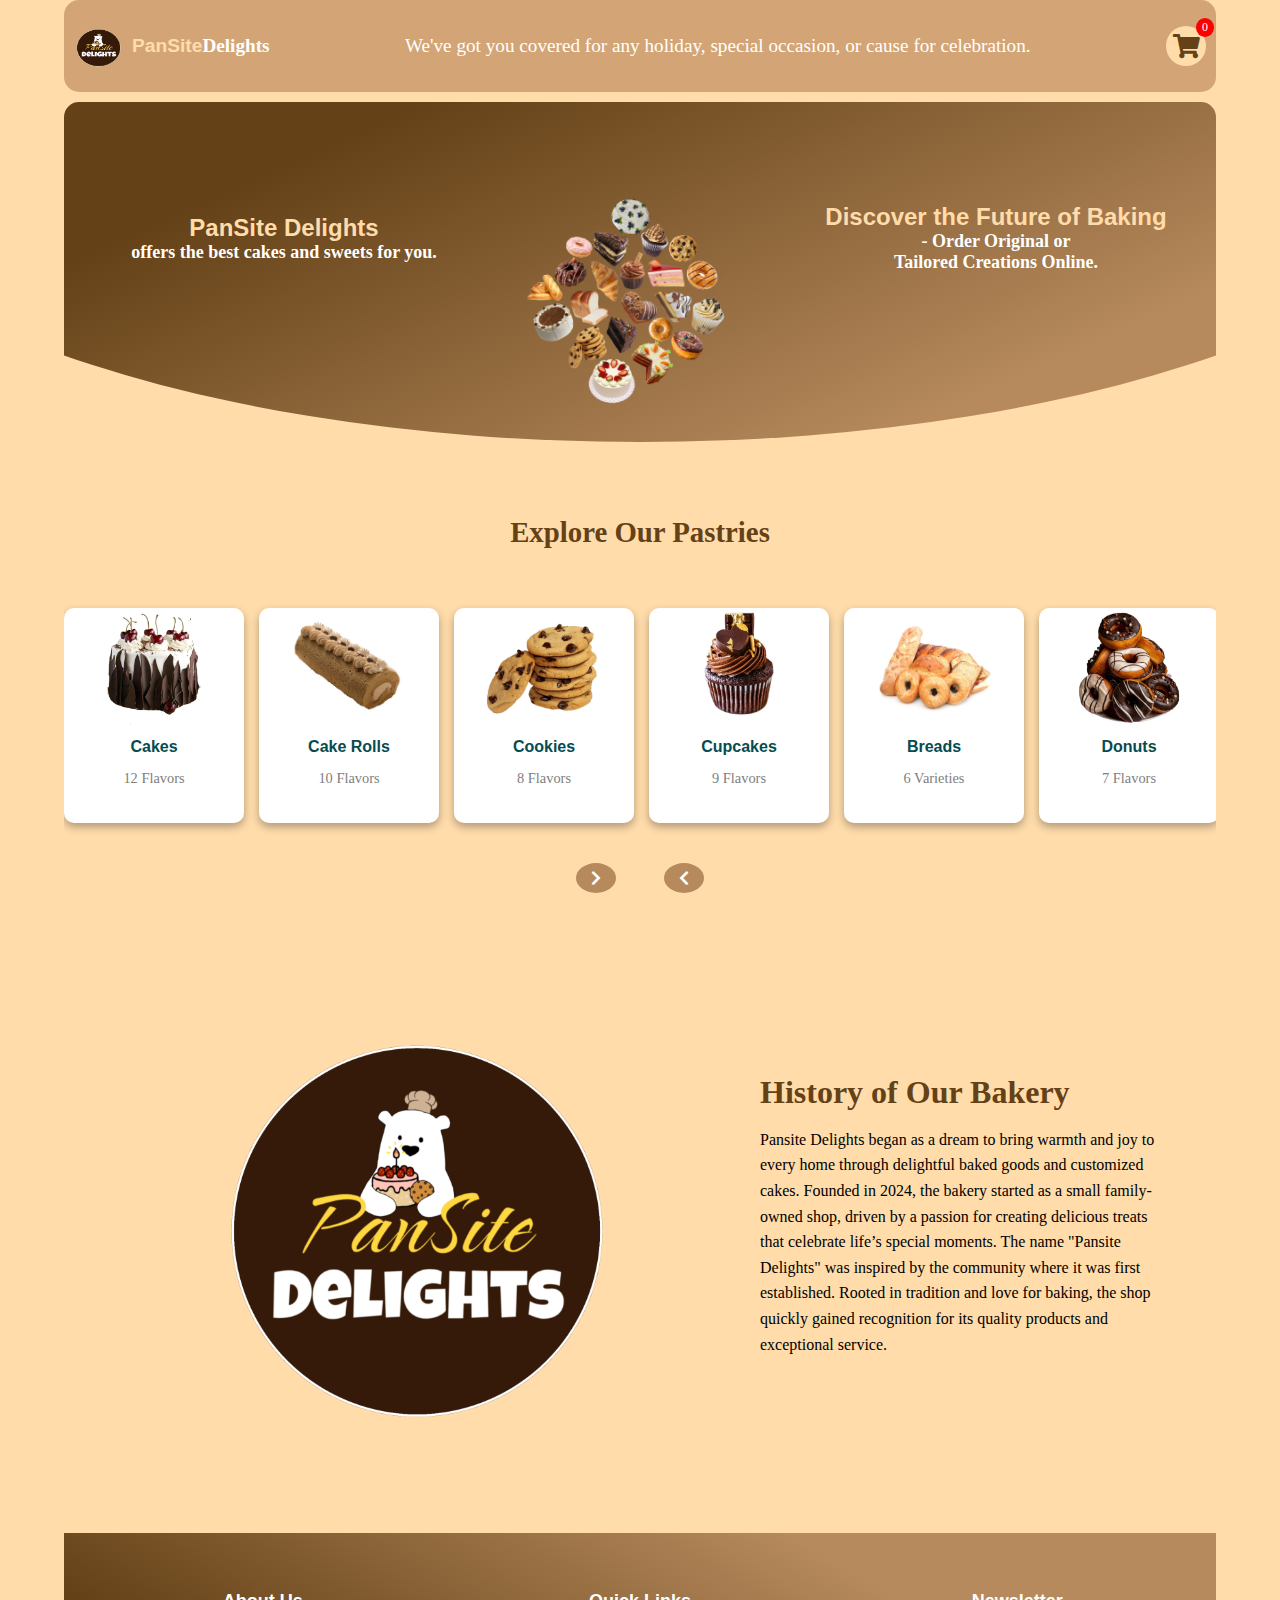
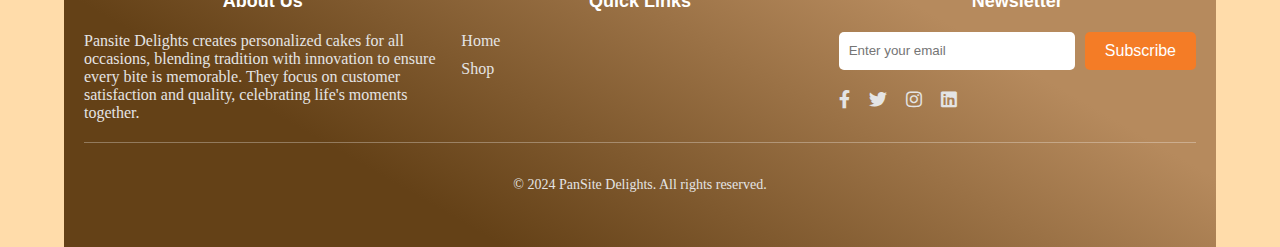
==== index.html @ 545619a3 "first commit" ====
<!DOCTYPE html>
<html lang="en">
  <head>
    <meta charset="UTF-8">
    <meta name="viewport" content="width=device-width, initial-scale=1.0">
    <title>PanSite Delights</title>
    <link rel="stylesheet" href="style.css">
    <link href="https://cdnjs.cloudflare.com/ajax/libs/font-awesome/5.15.4/css/all.min.css" rel="stylesheet">

  </head>
  <body>
    
    <div class="container">
      <header class="navbar" id="navbar">
        <div class="nav-left">
          <div class="logo">
            <img src="./img/logo.png" alt="Logo Image" class="logo-image" />
           
            <span class="name-text">PanSite</span>Delights</span></span>
          </div>
        </div>

        <div class="offer">
          <span class="offer-text">We've got you covered for any holiday, special occasion, or cause for celebration.</span>
        </div>

 <!-- Shopping Cart Section -->
<div class="cart">
  <div class="cart-icon" onclick="toggleCart()">
    <i class="fas fa-shopping-cart"></i>
    <span id="cart-count">0</span>
  </div>
</div>

<!-- Cart Modal Popup -->
<div id="cart-modal" class="cart-modal">
  <div class="cart-content">
    <h3>Shopping Cart</h3>
    <div id="cart-items"></div>
    <p id="cart-total">Total: P00.00</p>
    <button onclick="checkout()" >Proceed to Checkout</button>
    <button onclick="toggleCart()" >Close</button>
  </div>
</div>


<!-- Buyer Information Modal -->
<div id="buyer-info-modal" class="modal" >
  <div class="modal-content">
    <h3>Buyer Information</h3>
    <form id="buyer-info-form">
      <label for="buyer-name">Name:</label>
      <input type="text" id="buyer-name" placeholder="Enter your name" required />
      <label for="pickup-datetime">Pick-up Date and Time:</label>
      <input type="datetime-local" id="pickup-datetime" required />
      <div>
        <button type="button" onclick="backToCart()" >Back</button>
        <button type="submit" >Submit</button>
      </div>
    </form>
  </div>
</div>


<!-- Bill Display Section -->
<div id="bill-container" class="modal" >
  <div class="modal-content">
    <h3>Bill Summary</h3>
    <p id="bill-name"></p>
    <p id="bill-datetime"></p>
    <p id="bill-total"></p>
    <button onclick="closeBill()" >Close</button>
  </div>
</div>

      </header>
      <main class="content">
        <section>
          <!-- Content goes here -->
          <div class="header_heading">
            <h1><span class="color-text">PanSite Delights </span> offers the best cakes and sweets for you.</h1>

          </div>

          <div class="header_img">
            <img src="./img/Header_Image.png" alt="header-image">
          </div>

          <div class="header_heading">
            
            <h1><span class="color-text">Discover the Future of Baking </span> - Order Original or<span>Tailored Creations Online.</span> </h1>
          </div>
        </section>

        <div class="shop-by-category">
          <h2>Explore Our Pastries</h2>
        </div>

        <div class="category-slider">
          <button class="arrow left-arrow"><i
              class="fas fa-chevron-left"></i></button>
          <div class="slider-wrapper">
            <div class="slider">
              <!-- Category Cards -->
              <div class="category-card" data-section="cakes-section">
                <div class="category_image">
                  <img src="./img/cakewall.jpg" alt="Cakes">
                </div>
                <h3>Cakes</h3>
                <p>12 Flavors</p>
              </div>
              <div class="category-card" data-section="cake rolls-section">
                <div class="category_image">
                  <img src="./img/roll wall.jpg" alt="Cake Rolls">
                </div>
                <h3>Cake Rolls</h3>
                <p>10 Flavors</p>
              </div>
              <div class="category-card" data-section="cookies-section">
                <div class="category_image">
                  <img src="./img/cookiewall.jpg" alt="Cookies">
                </div>
                <h3>Cookies</h3>
                <p>8 Flavors</p>
              </div>
              <div class="category-card" data-section="cupcakes-section">
                <div class="category_image">
                  <img src="./img/cupcake wall.jpg" alt="Cupcakes">
                </div>
                <h3>Cupcakes</h3>
                <p>9 Flavors</p>
              </div>
              <div class="category-card" data-section="breads-section">
                <div class="category_image">
                  <img src="./img/breadwall.png" alt="Breads">
                </div>
                <h3>Breads</h3>
                <p>6 Varieties</p>
              </div>
              <div class="category-card" data-section="donuts-section">
                <div class="category_image">
                  <img src="./img/donutwall.jpg" alt="Donuts">
                </div>
                <h3>Donuts</h3>
                <p>7 Flavors</p>
              </div>
              <div class="category-card" data-section="Toppings and Sizes for Cake-section">
                <div class="category_image">
                  <img src="./img/toppingswall.jpg" alt="Toppings and Sizes for Cake">
                </div>
                <h3>Toppings & Sizes for Cake</h3>
                <p>5 Varieties & 3 Sizes</p>
              </div>
              <div class="category-card" data-section="Toppers for Cake-section">
                <div class="category_image">
                  <img src="./img/topperswall.jpg" alt="Toppers for Cake">
                </div>
                <h3>Toppers for Cake</h3>
                <p>8 Items</p>
              </div>
              <div class="category-card" data-section="Candle Numbers for Cake-section">
                <div class="category_image">
                  <img src="./img/Numbertopper.jpg" alt="Candle Number for Cake">
                </div>
                <h3>Candle Number for Cake</h3>
                <p>10 Numbers</p>
              </div>
            </div>
          </div>
          <button class="arrow right-arrow"><i
              class="fas fa-chevron-right"></i></button>
        </div>

  <!-- Product Sections for Each Category (hidden by default) -->
  <div id="cakes-section" class="product-section hidden">
    <h2>Cakes</h2>
    <div class="products-grid">
      <div class="product-card">
        <div class="product_image">
          <img src="./img/chocolate.jpg" alt="Chocolate Cake">
        </div>
        <h4>Chocolate Cake</h4>
        <p>₱550.50</p>
        <button class="add-to-cart-button" data-name="Chocolate Cake"
          data-price="550.50">
          Add to Cart</button>
      </div>

      <div class="product-card">
        <div class="product_image">
          <img src="./img/strawberry.jpg" alt="Strawberry Cake">
        </div>
        <h4>Strawberry Cake</h4>
        <p>₱699.80</p>
        <button class="add-to-cart-button" data-name="Strawberry Cake"
          data-price="699.80"> Add to Cart</button>
      </div>

      <div class="product-card">
        <div class="product_image">
          <img src="./img/vanilla.jpg" alt="Vanilla Cake">
        </div>
        <h4>Vanilla Cake</h4>
        <p>₱550.40</p>
        <button class="add-to-cart-button" data-name="Vanilla Cake"
          data-price="550.40"> Add to Cart</button>
      </div>

      <div class="product-card">
        <div class="product_image">
          <img src="./img/mocha.jpg" alt>
        </div>
        <h4>Mocha Cake</h4>
        <p>₱560.80</p>
        <button class="add-to-cart-button" data-name="Mocha Cake"
          data-price="560.80"> Add to Cart</button>
      </div>

      <div class="product-card">
        <div class="product_image">
          <img src="./img/redvelvet.jpg" alt>
        </div>
        <h4>Red Velvet</h4>
        <p>₱520.40</p>
        <button class="add-to-cart-button" data-name="Red Velvet"
          data-price="520.40"> Add to Cart</button>
      </div>

      <div class="product-card">
        <div class="product_image">
          <img src="./img/carrot.jpg" alt>
        </div>
        <h4>Carrot Cake</h4>
        <p>₱500.20</p>
        <button class="add-to-cart-button" data-name="Carrot Cake"
          data-price="500.20"> Add to Cart</button>
      </div>

      <div class="product-card">
        <div class="product_image">
          <img src="./img/ube.jpg" alt>
        </div>
        <h4>Ube Flavor</h4>
        <p>₱560.40</p>
        <button class="add-to-cart-button" data-name="Ube Flavor"
          data-price="560.40">Add to Cart</button>
      </div>

      <div class="product-card">
        <div class="product_image">
          <img src="./img/blueberry.jpg" alt>
        </div>
        <h4>Blueberry Cake</h4>
        <p>₱700.00</p>
        <button class="add-to-cart-button" data-name="Blueberry Cake"
          data-price="700.00"> Add to Cart</button>
      </div>

      <div class="product-card">
        <div class="product_image">
          <img src="./img/blackforest.jpg" alt>
        </div>
        <h4>Black Forest Cake</h4>
        <p>₱710.80</p>
        <button class="add-to-cart-button" data-name="Black Forest Cake"
          data-price="710.80"> Add to Cart</button>
      </div>

      <div class="product-card">
        <div class="product_image">
          <img src="./img/cookiesandcream.JPG" alt>
        </div>
        <h4>Cookies & Cream Cake</h4>
        <p>₱590.30</p>
        <button class="add-to-cart-button" data-name="Cookies & Cream Cake"
          data-price="590.30">Add to Cart</button>
      </div>

      <div class="product-card">
        <div class="product_image">
          <img src="./img/mangograham.jpg" alt>
        </div>
        <h4>Mango Graham Cake</h4>
        <p>₱700.00</p>
        <button class="add-to-cart-button" data-name="Mango Graham Cake"
          data-price="700.00">Add to Cart</button>
      </div>

      <div class="product-card">
        <div class="product_image">
          <img src="./img/coffeecake.jpg" alt>
        </div>
        <h4>Coffee Cake</h4>
        <p>₱560.80</p>
        <button class="add-to-cart-button" data-name="Coffee Cake"
          data-price="560.80"> Add to Cart</button>
      </div>
    </div>
  </div>

  <div id="cake rolls-section" class="product-section hidden">
    <h2>Cake Rolls</h2>
    <div class="products-grid">
      <div class="product-card">
        <div class="product_image"><img src="./img/chocolater.jpg"
            alt="Chocolate Rolls"></div>
        <h4>Chocolate Rolls</h4>
        <p>₱220.50</p>
        <button class="add-to-cart-button" data-name="Chocolate Rolls"
          data-price="220.50"> Add to Cart</button>
      </div>

      <div class="product-card">
        <div class="product_image"><img src="./img/vanillar.jpg"
            alt="Vanilla Rolls"></div>
        <h4>Vanilla Rolls</h4>
        <p>₱270.40</p>
        <button class="add-to-cart-button" data-name="Vanilla Rolls"
          data-price="270.40"> Add to Cart</button>

      </div>

      <div class="product-card">
        <div class="product_image"><img src="./img/mochar.png"
            alt="Mocha Rolls"></div>
        <h4>Mocha Rolls</h4>
        <p>₱330.50</p>
        <button class="add-to-cart-button" data-name="Mocha Rolls"
          data-price="330.50"> Add to Cart</button>

      </div>

      <div class="product-card">
        <div class="product_image"><img src="./img/redvelvetr.jpg"
            alt="Red Velvet Rolls"></div>
        <h4>Red Velvet Rolls</h4>
        <p>₱290.88</p>
        <button class="add-to-cart-button" data-name="Red Velvet Rolls"
          data-price="290.88"> Add to Cart</button>

      </div>

      <div class="product-card">
        <div class="product_image">
          <img src="./img/carrotr.jpg" alt="Carrot Rolls">
        </div>
        <h4>Carrot Rolls</h4>
        <p>₱340.10</p><button class="add-to-cart-button"
          data-name="Carrot Rolls" data-price="340.50"> Add to Cart</button>
      </div>

      <div class="product-card">
        <div class="product_image"><img src="./img/uber.jpg"
            alt="Ube Rolls"></div>
        <h4>Ube Rolls</h4>
        <p>₱350.30</p><button class="add-to-cart-button" data-name="Ube Rolls"
          data-price="350.30"> Add to Cart</button>
      </div>

      <div class="product-card">
        <div class="product_image">
          <img src="./img/blueberryr.jpg" alt="Blueberry Rolls">
        </div>
        <h4>Blueberry Rolls</h4>
        <p>₱360.40</p><button class="add-to-cart-button"
          data-name="Blueberry Rolls" data-price="360.40"> Add to Cart</button>
      </div>

      <div class="product-card">
        <div class="product_image"><img src="./img/blackforestr.jpg"
            alt="Black Forest Rolls"></div>
        <h4>Black Forest Rolls</h4>
        <p>₱350.40</p><button class="add-to-cart-button" data-name="Black Forest Rolls"
          data-price="350.40"> Add to Cart</button>
      </div>

      <div class="product-card">
        <div class="product_image"><img src="./img/mangor.jpg"
            alt="Mango Graham Rolls"></div>
        <h4>Mango Graham Rolls</h4>
        <p>₱340.45</p><button class="add-to-cart-button" data-name="Mango Graham Rolls"
          data-price="340.45"> Add to
          Cart</button>
      </div>

      <div class="product-card">
        <div class="product_image"><img
            src="./img/coffeer.jpg" alt="Coffee Rolls"></div>
        <h4>Coffee Rolls</h4>
        <p>₱330.45</p><button class="add-to-cart-button" data-name="Coffee Rolls" data-price="330.45">Add to Cart</button>
      </div>
    </div>
  </div>

  <div id="cookies-section" class="product-section hidden">
    <h2>Cookies</h2>
    <div class="products-grid">

      <div class="product-card">
        <div class="product_image">
          <img src="./img/chocolatechunks.jpg" alt="Chocolate Chunk Cookie">
        </div>
        <h4>Chocolate Chunk Cookie</h4>
        <p>₱55.45</p><button class="add-to-cart-button" data-name="Chocolate Chunk Cookie"
          data-price="55.45"> Add to Cart</button>
      </div>

      <div class="product-card">
        <div class="product_image">
          <img src="./img/rockyroadcookie.png" alt="Rocky Road Cookie">
        </div>
        <h4>Rocky Road Cookie</h4>
        <p>₱60.08</p><button class="add-to-cart-button" data-name="Rocky Road Cookie"
          data-price="60.08"> Add to
          Cart</button>
      </div>

      <div class="product-card">
        <div class="product_image">
          <img src="./img/triplecookie.png" alt="Triple Chocolate Cookie">
        </div>
        <h4>Triple Chocolate Cookie</h4>
        <p>₱63.45</p><button class="add-to-cart-button" data-name="Triple Chocolate Cookie"
          data-price="63.45">Add to
          Cart</button>
      </div>

      <div class="product-card">
        <div class="product_image">
          <img src="./img/oatcookie.png" alt="Oatmeal Raisin Cookie">
        </div>
        <h4>Oatmeal Raisin Cookie</h4>
        <p>₱60.45</p><button class="add-to-cart-button" data-name="Oatmeal Raisin Cookie"
          data-price="60.45">Add to
          Cart</button>
      </div>

      <div class="product-card">
        <div class="product_image">
          <img src="./img/lotuscookie.jpg" alt="Lotus Biscoff Cookie">
        </div>
        <h4>Lotus Biscoff Cookie</h4>
        <p>₱65.45</p><button class="add-to-cart-button" data-name="Lotus Biscoff Cookie"
          data-price="65.45"> Add to
          Cart</button>
      </div>

      <div class="product-card">
        <div class="product_image">
          <img src="./img/peanutcookie.jpg" alt="Peanut Butter Cookie">
        </div>
        <h4>Peanut Butter Cookie</h4>
        <p>₱65.75</p><button class="add-to-cart-button" data-name="Peanut Butter Cookie"
          data-price="65.75">Add to
          Cart</button>
      </div>

      <div class="product-card">
        <div class="product_image">
          <img src="./img/smorescookies.jpg" alt="Smores Cookie">
        </div>
        <h4>Smores Cookie</h4>
        <p>₱70.45</p><button class="add-to-cart-button" data-name="Smores Cookie"
          data-price="70.45"> Add to
          Cart</button>
      </div>

      <div class="product-card">
        <div class="product_image">
          <img src="./img/chocomint.jpg" alt="Chocolate Mint Cookie">
        </div>
        <h4>Chocolate Mint Cookie</h4>
        <p>₱60.45</p><button class="add-to-cart-button" data-name="Chocolate Mint Cookie"
          data-price="60.45"> Add to
          Cart</button>
      </div>
      <!-- More products... -->
    </div>
  </div>

  <div id="cupcakes-section" class="product-section hidden">
    <h2>Cupcakes</h2>

    <div class="products-grid">
      <div class="product-card">
        <div class="product_image">
          <img src="./img/carrotc.png" alt="Carrot Cupcake">
        </div>
        <h4>Carrot Cupcake</h4>
        <p>₱25.90</p>
        <button class="add-to-cart-button" data-name="Carrot Cupcake"
          data-price="25.90">Add to Cart</button>
      </div>

      <div class="product-card">
        <div class="product_image">
          <img src="./img/redvelvetc.jpg" alt="Red Velvet Cupcake">
        </div>
        <h4>Red Velvet Cupcake</h4>
        <p>₱27.80</p>
        <button class="add-to-cart-button" data-name="Red Velvet Cupcake"
          data-price="27.80">Add to Cart</button>
      </div>

      <div class="product-card">
        <div class="product_image">
          <img src="./img/vanillac.jpg" alt="Vanilla Cupcake">
        </div>
        <h4>Vanilla Cupcake</h4>
        <p>₱25.40</p>
        <button class="add-to-cart-button" data-name="Vanilla Cupcake"
          data-price="25.40"> Add to
          Cart</button>
      </div>

      <div class="product-card">
        <div class="product_image">
          <img src="./img/chocolatec.jpg" alt>
        </div>
        <h4>Chocolate Cupcake</h4>
        <p>₱25.80</p>
        <button class="add-to-cart-button" data-name="Chocolate Cupcake"
          data-price="25.80"> Add to Cart</button>
      </div>

      <div class="product-card">
        <div class="product_image">
          <img src="./img/smoresc.jpg" alt="Smores Cupcake">
        </div>
        <h4>Smores Cupcake</h4>
        <p>₱30.80</p>
        <button class="add-to-cart-button" data-name="Smores Cupcake"
          data-price="30.80"> Add to Cart</button>
      </div>

      <div class="product-card">
        <div class="product_image">
          <img src="./img/lemonc.jpg" alt>
        </div>
        <h4>Lemon Drop Cupcake</h4>
        <p>₱30.80</p>
        <button class="add-to-cart-button" data-name="Lemon Drop Cupcake"
          data-price="30.80"> Add to Cart</button>
      </div>

      <div class="product-card">
        <div class="product_image">
          <img src="./img/oreoc.jpg" alt>
        </div>
        <h4>Oreo Cupcake</h4>
        <p>₱28.80</p>
        <button class="add-to-cart-button" data-name="Oreo Cupcake"
          data-price="28.80"> Add to Cart</button>
      </div>

      <div class="product-card">
        <div class="product_image">
          <img src="./img/mochac.jpg" alt>
        </div>
        <h4>Mocha Cupcake</h4>
        <p>₱25.80</p>
        <button class="add-to-cart-button" data-name="Mocha Cupcake"
          data-price="25.80"> Add to Cart</button>
      </div>

      <div class="product-card">
        <div class="product_image">
          <img src="./img/triplec.jpg" alt>
        </div>
        <h4>Triple Chocolate Cupcake</h4>
        <p>₱29.80</p>
        <button class="add-to-cart-button" data-name="Triple Chocolate Cupcake"
          data-price="29.80">Add to Cart</button>
      </div>
    </div>
  </div>

  <div id="breads-section" class="product-section hidden">
    <h2>Breads</h2>

    <div class="products-grid">
      <div class="product-card">
        <div class="product_image">
          <img src="./img/wheatbread.jpg" alt="Wheat Bread">
        </div>
        <h4>Wheat Bread</h4>
        <p>₱59.90</p>
        <button class="add-to-cart-button" data-name="Wheat Bread"
          data-price="59.90"> Add to Cart</button>
      </div>

      <div class="product-card">
        <div class="product_image">
          <img src="./img/croissant.jpg" alt="Croissant">
        </div>
        <h4>Croissant</h4>
        <p>₱85.82</p>
        <button class="add-to-cart-button" data-name="Croissant"
          data-price="85.82"> Add to Cart</button>
      </div>

      <div class="product-card">
        <div class="product_image">
          <img src="./img/bagels.jpg" alt="Bagels">
        </div>
        <h4>Bagel</h4>
        <p>₱85.82</p>
        <button class="add-to-cart-button" data-name="Bagels"
          data-price="85.82"> Add to Cart</button>
      </div>

      <div class="product-card">
        <div class="product_image">
          <img src="./img/baguette.jpg" alt="Baguette">
        </div>
        <h4>Baguette</h4>
        <p>₱125.43</p>
        <button class="add-to-cart-button" data-name="Baguette"
          data-price="125.43">Add to Cart</button>
      </div>

      <div class="product-card">
        <div class="product_image">
          <img src="./img/sourdough.jpg" alt="Sourdough">
        </div>
        <h4>Sourdough</h4>
        <p>₱190.00</p>
        <button class="add-to-cart-button" data-name="Sourdough"
          data-price="190.00"> Add to
          Cart</button>
      </div>

      <div class="product-card">
        <div class="product_image">
          <img src="./img/pretzel.jpg" alt="Pretzel">
        </div>
        <h4>Pretzel</h4>
        <p>₱85.80</p>
        <button class="add-to-cart-button" data-name="Pretzel"
          data-price="1.80">Add to Cart</button>
      </div>

    </div>

  </div>

  <div id="donuts-section" class="product-section hidden">
    <h2>Donuts</h2>

    <div class="products-grid">
      <div class="product-card">
        <div class="product_image">
          <img src="./img/chocobutternut.jpg" alt="Choco Butternut">
        </div>
        <h4>Choco Butternut</h4>
        <p>₱30.90</p>
        <button class="add-to-cart-button" data-name="Choco Butternut"
          data-price="30.90"> Add to Cart</button>
      </div>

      <div class="product-card">
        <div class="product_image">
          <img src="./img/blackforestd.jpg" alt="Black Forest">
        </div>
        <h4>Black Forest</h4>
        <p>₱30.82</p>
        <button class="add-to-cart-button" data-name="Black Forest"
          data-price="30.82"> Add to Cart</button>
      </div>

      <div class="product-card">
        <div class="product_image">
          <img src="./img/supremerockyroad.jpg" alt="Supreme Rocky Road">
        </div>
        <h4>Supreme Rocky Road</h4>
        <p>₱40.43</p>
        <button class="add-to-cart-button" data-name="BSupreme Rocky Road"
          data-price="40.43"> Add to Cart</button>
      </div>

      <div class="product-card">
        <div class="product_image">
          <img src="./img/glazed.jpg" alt="Glazed Donut">
        </div>
        <h4>Glazed Donut</h4>
        <p>₱35.00</p>
        <button class="add-to-cart-button" data-name="Glazed Donut"
          data-price="35.00"> Add to Cart</button>
      </div>

      <div class="product-card">
        <div class="product_image">
          <img src="./img/boston kreme.jpg" alt="Boston Kreme">
        </div>
        <h4>Boston Kreme</h4>
        <p>₱38.80</p>
        <button class="add-to-cart-button" data-name="Boston Kreme"
          data-price="38.80"> Add to Cart</button>
      </div>

      <div class="product-card">
        <div class="product_image">
          <img src="./img/bavariand.jpg" alt="Bavarian Cream Donut">
        </div>
        <h4>Bavarian Cream Donut</h4>
        <p>₱45.80</p>
        <button class="add-to-cart-button" data-name="Bavarian Cream Donut"
          data-price="45.80"> Add to Cart</button>
      </div>

      <div class="product-card">
        <div class="product_image">
          <img src="./img/strawberryd.jpg" alt="Strawberry Filled Donut">
        </div>
        <h4>Strawberry Filled Donut</h4>
        <p>₱45.80</p>
        <button class="add-to-cart-button" data-name="Strawberry Filled Donut"
          data-price="45.80"> Add to Cart</button>
      </div>

    </div>

  </div>
  
  <div id="Toppings and Sizes for Cake-section" class="product-section hidden">
    <h2>Toppings and Sizes for Cake</h2>

    <div class="products-grid">
      <div class="product-card">
        <div class="product_image">
          <img src="./img/small.jpg" alt="Small Size Cake">
        </div>
        <h4>Small Size Cake</h4>
        <p>₱1.00</p>
        <button class="add-to-cart-button" data-name="Small Size Cake"
          data-price="1.90"> Add to Cart</button>
      </div>

      <div class="product-card">
        <div class="product_image">
          <img src="./img/medium.jpg" alt="Medium Size Cake">
        </div>
        <h4>Medium Size Cake</h4>
        <p>₱1.82</p>
        <button class="add-to-cart-button" data-name="Medium Size Cake"
          data-price="1.82"> Add to Cart</button>
      </div>

      <div class="product-card">
        <div class="product_image">
          <img src="./img/large.jpg" alt="Large Size Cake">
        </div>
        <h4>Large Size Cake</h4>
        <p>₱1.43</p>
        <button class="add-to-cart-button" data-name="Large Size Cake"
          data-price="1.43"> Add to Cart</button>
      </div>

      <div class="product-card">
        <div class="product_image">
          <img src="./img/choco ganache.jpg" alt="Chocolate Ganache">
        </div>
        <h4>Chocolate Ganache</h4>
        <p>₱100.00</p>
        <button class="add-to-cart-button" data-name="Chocolate Ganache"
          data-price="100.00"> Add to Cart</button>
      </div>

      <div class="product-card">
        <div class="product_image">
          <img src="./img/toasted peanut.jpg" alt="Toasted Peanuts">
        </div>
        <h4>Toasted Peanuts</h4>
        <p>₱70.80</p>
        <button class="add-to-cart-button" data-name="Toasted Peanuts"
          data-price="70.80"> Add to Cart</button>
      </div>

      <div class="product-card">
        <div class="product_image">
          <img src="./img/cream cheese.jpg" alt="Cream Cheese">
        </div>
        <h4>Cream Cheese</h4>
        <p>₱80.80</p>
        <button class="add-to-cart-button" data-name="Cream Cheese"
          data-price="80.80"> Add to Cart</button>
      </div>

      <div class="product-card">
        <div class="product_image">
          <img src="./img/fresh fruit.jpg" alt="Fresh Fruit">
        </div>
        <h4>Fresh Fruit</h4>
        <p>₱100.80</p>
        <button class="add-to-cart-button" data-name="Fresh Fruit"
          data-price="100.80"> Add to Cart</button>
      </div>

      <div class="product-card">
        <div class="product_image">
          <img src="./img/sprinkles.jpg" alt="Sprinkles">
        </div>
        <h4>Sprinkles</h4>
        <p>₱65.80</p>
        <button class="add-to-cart-button" data-name="Sprinkles"
          data-price="65.80"> Add to Cart</button>
      </div>

    </div>

  </div>

  <div id="Toppers for Cake-section" class="product-section hidden">
    <h2>Toppers</h2>

    <div class="products-grid">
      <div class="product-card">
        <div class="product_image">
          <img src="./img/hbd.jpg" alt="Happy Birthday!">
        </div>
        <h4>Happy Birthday!</h4>
        <p>₱1.90</p>
        <button class="add-to-cart-button" data-name="Happy Birthday!"
          data-price="1.90"> Add to Cart</button>
      </div>

      <div class="product-card">
        <div class="product_image">
          <img src="./img/happyholidays.png" alt="Happy Holidays!">
        </div>
        <h4>Happy Holidays!</h4>
        <p>₱50.00</p>
        <button class="add-to-cart-button" data-name="Happy Holidays!"
          data-price="50.00"> Add to Cart</button>
      </div>

      <div class="product-card">
        <div class="product_image">
          <img src="./img/merrychristmas.jpg" alt="Merry Christmas!">
        </div>
        <h4>Merry Christmas!</h4>
        <p>₱50.00</p>
        <button class="add-to-cart-button" data-name="Merry Christmas!"
          data-price="50.00"> Add to Cart</button>
      </div>

      <div class="product-card">
        <div class="product_image">
          <img src="./img/anniv.jpg" alt="Happy Anniversary!">
        </div>
        <h4>Happy Anniversary!</h4>
        <p>₱50.00</p>
        <button class="add-to-cart-button" data-name="Happy Anniversary!"
          data-price="50.00"> Add to Cart</button>
      </div>

      <div class="product-card">
        <div class="product_image">
          <img src="./img/mothersday.jpg" alt="Happy Mother's Day!">
        </div>
        <h4>Happy Mother's Day!</h4>
        <p>₱50.00</p>
        <button class="add-to-cart-button" data-name="Happy Mother's Day!"
          data-price="50.00"> Add to Cart</button>
      </div>

      <div class="product-card">
        <div class="product_image">
          <img src="./img/fathersday.jpg" alt="Happy Father's Day!">
        </div>
        <h4>Happy Father's Day!</h4>
        <p>₱50.00</p>
        <button class="add-to-cart-button" data-name="Happy Father's Day!"
          data-price="50.00"> Add to Cart</button>
      </div>

      <div class="product-card">
        <div class="product_image">
          <img src="./img/happy christening.png" alt="Happy Christening!">
        </div>
        <h4>Happy Christening!</h4>
        <p>₱50.00</p>
        <button class="add-to-cart-button" data-name="Happy Christening!"
          data-price="50.00"> Add to Cart</button>
      </div>

      <div class="product-card">
        <div class="product_image">
          <img src="./img/happy teachersday.png" alt="Happy Teacher's Day!">
        </div>
        <h4>Happy Teacher's Day!</h4>
        <p>₱50.00</p>
        <button class="add-to-cart-button" data-name="Happy Teacher's Day!"
          data-price="50.00"> Add to Cart</button>
      </div>

    </div>
</div>

<div id="Candle Numbers for Cake-section" class="product-section hidden">
  <h2>Candle Numbers For Cake</h2>

  <div class="products-grid">
    <div class="product-card">
      <div class="product_image">
        <img src="./img/Number0.jpg" alt="0">
      </div>
      <h4>"0"</h4>
      <p>₱10.00</p>
      <button class="add-to-cart-button" data-name="0"
        data-price="10.00"> Add to Cart</button>
    </div>

    <div class="product-card">
      <div class="product_image">
        <img src="./img/Number1.jpg" alt="1">
      </div>
      <h4>"1"</h4>
      <p>₱10.00</p>
      <button class="add-to-cart-button" data-name="1"
        data-price="10.00"> Add to Cart</button>
    </div>

    <div class="product-card">
      <div class="product_image">
        <img src="./img/Number2.jpg" alt="2">
      </div>
      <h4>"2"</h4>
      <p>₱10.00</p>
      <button class="add-to-cart-button" data-name="2"
        data-price="10.00"> Add to Cart</button>
    </div>

    <div class="product-card">
      <div class="product_image">
        <img src="./img/Number3.jpg" alt="3">
      </div>
      <h4>"3"</h4>
      <p>₱10.00</p>
      <button class="add-to-cart-button" data-name="3"
        data-price="10.00"> Add to Cart</button>
    </div>

    <div class="product-card">
      <div class="product_image">
        <img src="./img/Number4.jpg" alt="4">
      </div>
      <h4>"4"</h4>
      <p>₱10.00</p>
      <button class="add-to-cart-button" data-name="4"
        data-price="10.00"> Add to Cart</button>
    </div>

    <div class="product-card">
      <div class="product_image">
        <img src="./img/Number5.jpg" alt="5">
      </div>
      <h4>"5"</h4>
      <p>₱10.00</p>
      <button class="add-to-cart-button" data-name="5"
        data-price="10.00"> Add to Cart</button>
    </div>

    <div class="product-card">
      <div class="product_image">
        <img src="./img/Number6.jpg" alt="6">
      </div>
      <h4>"6"</h4>
      <p>₱10.00</p>
      <button class="add-to-cart-button" data-name="6"
        data-price="10.00"> Add to Cart</button>
    </div>

    <div class="product-card">
      <div class="product_image">
        <img src="./img/Number7.jpg" alt="7">
      </div>
      <h4>"7"</h4>
      <p>₱10.00</p>
      <button class="add-to-cart-button" data-name="7"
        data-price="10.00"> Add to Cart</button>
    </div>

    <div class="product-card">
      <div class="product_image">
        <img src="./img/Number8.jpg" alt="8">
      </div>
      <h4>"8"</h4>
      <p>₱10.00</p>
      <button class="add-to-cart-button" data-name="8"
        data-price="10.00"> Add to Cart</button>
    </div>

      <div class="product-card">
        <div class="product_image">
          <img src="./img/Number9.jpg" alt="9">
        </div>
        <h4>"9"</h4>
        <p>₱10.00</p>
        <button class="add-to-cart-button" data-name="9"
          data-price="10.00"> Add to Cart</button>
      </div>

  </div>
</div>

<div class="about_content">
  <div class="about_image">
    <img src="./img/logo.png" alt>
  </div>
  <div class="about_text">
    <h1>History of Our Bakery</h1>
    <p>Pansite Delights began as a dream to bring warmth and joy to every home through delightful baked goods and customized cakes. 
      Founded in 2024, the bakery started as a small family-owned shop, driven by a passion for creating delicious treats that 
      celebrate life’s special moments.

      The name "Pansite Delights" was inspired by the community where it was first established. Rooted in tradition and 
      love for baking, the shop quickly gained recognition for its quality products and exceptional service.</p>
  </div>
</div>

<footer class="footer">
  <div class="footer-container">
    <!-- About Section -->
    <div class="footer-section">
      <h3>About Us</h3>
      <p>
        Pansite Delights creates personalized cakes for all occasions, blending tradition
        with innovation to ensure every bite is memorable. They focus on customer satisfaction 
        and quality, celebrating life's moments together.
        
      </p>
    </div>

    <!-- Quick Links Section -->
    <div class="footer-section">
      <h3>Quick Links</h3>
      <ul>
        <li><a href="#">Home</a></li>
        <li><a href="#">Shop</a></li>
      </ul>
    </div>

    <!-- Newsletter Section -->
    <div class="footer-section newsletter">
      <h3>Newsletter</h3>
      <form>
        <input type="email" placeholder="Enter your email" required />
        <button type="submit">Subscribe</button>
      </form>
      <div class="social-icons">
        <a href="#" class="icon"><i class="fab fa-facebook-f"></i></a>
        <a href="#" class="icon"><i class="fab fa-twitter"></i></a>
        <a href="#" class="icon"><i class="fab fa-instagram"></i></a>
        <a href="#" class="icon"><i class="fab fa-linkedin"></i></a>
      </div>
    </div>
  </div>

  <div class="footer-bottom">
    <p>&copy; 2024 PanSite Delights. All rights reserved.</p>
  </div>
</footer>
      </main>
    </div>

    <script src="script.js"></script>
  </body>

</html>
---- style.css ----
body {
  margin: 0;
  padding: 0;
  background-color: #FFDCAA;
  overflow-x: hidden;
  font-family: Georgia, 'Times New Roman', Times, serif;

}

.container {
  max-width: 90%;
  margin: 0 auto;
  padding: 0 10px;
}


.logo {
  display: flex;
  align-items: center;
  font-size: 1.2rem;
  font-weight: bold;
}

.logo img.logo-image {
  width: 50px;
  height: 60px;
  margin-right: 8px;
}

.navbar {
  display: flex;
  align-items: center;
  justify-content: space-between;
  background-color: #D3A576 ;
  color: #fff;
  border-radius: 15px;
  padding: 1rem 10px;
  position: sticky;
  top: 0;
  z-index: 1000;
  transition: background-color 0.3s ease, box-shadow 0.3s ease;
}

.navbar.scrolled {
  background-color: rgba(6, 76, 79, 0.6);
  box-shadow: 0px 4px 8px rgba(0, 0, 0, 0.2);
}

/* Left side (Hamburger and Logo) */
.nav-left {
  display: flex;
  align-items: center;
}



.name-text{
  color: #FFDCAA;
  font-family: Arial, Helvetica, sans-serif
}
.color-text {
  color: #FFDCAA;
  font-family: Arial, Helvetica, sans-serif;
  font-size: 1.5rem;
  font-weight: bold;
}


.offer {
  display: flex;
  align-items: center; 
  color: #fff;
  font-size: 1.2rem;
}



.cart {
  position: relative;
}

.cart-icon i {
  background-color: #FFDCAA;
  color: #644117;
  font-size: 1.5rem;
  width: 40px;
  height: 40px;
  border-radius: 50%;
  display: flex;
  align-items: center;
  justify-content: center;
}

/**header section start here**/

section {
  position: relative;
  padding: 20px;
  display: flex;
  align-items: center;
  justify-content: space-between;
  color: #fff;
  border-radius: 15px;
  margin: 10px auto;
  height: 300px;
  overflow: hidden;
}

.header_img {
  width: 400px;
  margin-right: 100px;
  animation: fadeInUp 1s ease backwards;
}

.header_img img {
  width: 130%;
  height: 100%;
  object-fit: contain;
}

@keyframes fadeInUp {
  0% {
    transform: translate(0px, 100px);
    opacity: 0;
  }

  100% {
    transform: translate(0px, 0);
    opacity: 1;
  }
}

/* Background gradient effect */
section:before {
  content: '';
  position: absolute;
  top: 0;
  left: 0;
  width: 100%;
  height: 100%;
  background-image: linear-gradient(326deg, #B68A5D 25%, #644117 74%);
  border-radius: 0 0 50% 50% / 0 0 100% 100%;
  transform: scaleX(1.5);
  z-index: -1;
  /* Ensures it stays behind the section content */
}

/* Text animations */
@keyframes fadeInLeft {
  0% {
    transform: translateX(-100px);
    opacity: 0;
  }

  100% {
    transform: translateX(0);
    opacity: 1;
  }
}

@keyframes fadeInRight {
  0% {
    transform: translateX(100px);
    opacity: 0;
  }

  100% {
    transform: translateX(0);
    opacity: 1;
  }
}

/* Apply animations to header text */
.header_heading:first-of-type {
  animation: fadeInLeft 1s ease forwards;
}

.header_heading:last-of-type {
  animation: fadeInRight 1s ease forwards;
}

.header_heading h1 {
  display: flex;
  flex-direction: column;
  width: 400px;
  height: 200px;
  justify-content: center;
  align-items: center;
  font-size: 18px;
  margin-bottom: 20%;

}

/***header section end here**/


.shop-by-category {
  padding: 20px;
  text-align: center;
  margin-top: 30px;
  color: #644117;
  font-size: 1.2rem;
}

/**slider start here **/
.category-slider {
  display: flex;
  align-items: center;
  position: relative;
  max-width: 100%;
  overflow: hidden;
}

.category_image {
  width: 120px;
  height: 120px;
  overflow: hidden;
  margin: 0 auto;
}

.category_image img {
  width: 100%;
  height: 100%;
  object-fit: contain;
}


.slider-wrapper {
  overflow: hidden;
  width: 100%;
  height: 300px;
  padding-top: 0;
  /* Adjusts for arrow width */
  margin-top: 0;
}

.slider {
  position: relative;
  top: 15px;
  display: flex;
  gap: 15px;
  transition: transform 0.3s ease-in-out;
}

/**category card**/

.category-card {
  background-color: #fff;
  border-radius: 10px;
  box-shadow: 0px 4px 8px rgba(0, 0, 0, 0.3);
  padding: 15px;
  text-align: center;
  width: 150px;
  min-width: 150px;
  height: 200px;
  margin-top: 0;
  padding-top: 0;

}

.category-card h3 {
  font-size: 1rem;
  margin: 10px 0 5px;
  color: #064c4f;
}

.category-card p {
  font-size: 0.9rem;
  color: gray;
}

/** slider arrow start here **/
.arrow {
  background-color: #ffffff;
  color: #fff;
  border: none;
  border-radius: 50%;
  width: 30px;
  height: 30px;
  display: flex;
  align-items: center;
  justify-content: center;
  cursor: pointer;
  position: absolute;
  top: 90%;
  transform: translateY(0%);
  z-index: 10;
}

.arrow:hover {
  background-color: #ffffff;
  /* Slightly lighter shade */
}

.left-arrow {
  left: 600px;
  background-color: #B68A5D;
}

.right-arrow {
  right: 600px;
  background-color: #B68A5D;
}

/** slider arrow end here **/
/************************************************************************************/
/**product section start here **/


.products-grid {
  display: grid;
  grid-template-columns: repeat(4, 1fr);
  gap: 15px;
}

.product-card {
  background-color: #fff;
  border: 1px solid #ddd;
  border-radius: 10px;
  padding: 10px;
  text-align: center;
  box-shadow: 0px 4px 8px rgba(0, 0, 0, 0.1);
}

.product_image {
  width: 100%;
  height: 140px;
  object-fit: cover;
}

.product_image img {
  width: 100%;
  height: 100%;
  object-fit: contain;
}

.product-card h4 {
  font-size: 1rem;
  margin: 10px 0 5px;
  color: #064c4f;
}

.product-card p {
  font-size: 0.9rem;
  color: #333;
}

.product-card a {
  display: inline-block;
  margin-left: 5px;
  color: #e1e1e1;
  transition: 0.3s;
  font-size: 17px;
}

.add-to-cart-button {
  padding: 10px 20px;
  background-color: #B68A5D;
  border: none;
  border-radius: 5px;
  color: white;
  font-size: 0.875rem;
  cursor: pointer;
}

.add-to-cart-button:hover {
  background-color: #e1e1e1;
}


.hidden {
  display: none;
}

.product-section h2 {
  text-align: center;
  margin-block-start: 0;
}

.product-section {
  opacity: 0;
  transform: translateY(20px);
  position: absolute;
  width: 100%;
  top: 0;
  left: 0;
}

.product-section.active {
  animation: fadeIn 0.5s ease forwards;
  pointer-events: auto;
  position: static;
  animation-delay: 0.2s;
}

@keyframes fadeIn {
  from {
    opacity: 0;

  }

  to {
    opacity: 1;

  }
}

/**product section end here **/
/************************************************************************************/
.modal {
  position: fixed;
  top: 0;
  left: 0;
  width: 100%;
  height: 100%;
  background-color: rgba(0, 0, 0, 0.5);
  display: flex;
  justify-content: center;
  align-items: center;
  z-index: 1000;
}

.modal-content {
  background-color: #B68A5D;
  padding: 20px;
  border-radius: 10px;
  width: 90%;
  max-width: 400px;
  text-align: center;
  box-shadow: 0 4px 8px rgba(0, 0, 0, 0.2);
}

.modal-content input {
  width: 100%;
  padding: 10px;
  margin-bottom: 15px;
  border: 1px solid #ccc;
  border-radius: 5px;
}

.modal-content button:hover {
  background-color: #b8864c;
}

#cart-count {
  position: absolute;
  top: -8px;
  right: -8px;
  background-color: red;
  color: white;
  border-radius: 50%;
  padding: 2px 6px;
  font-size: 12px;
}

/* Modal base styles */
.modal, .cart-modal {
  position: fixed;
  top: 0;
  left: 0;
  width: 100%;
  height: 100%;
  background-color: rgba(0, 0, 0, 0.5);
  display: none;
  justify-content: center;
  align-items: center;
  z-index: 1000;
}

.modal-content, .cart-content {
  background-color: #b8864c;
  border-radius: 10px;
  padding: 20px;
  width: 90%;
  max-width: 500px;
  box-shadow: 0 4px 8px rgba(0, 0, 0, 0.2);
}

h3 {
  margin-bottom: 20px;
  text-align: center;
  font-family: Arial, Helvetica, sans-serif;
  color: #333;
}

/* Input fields */
input[type="text"],
input[type="datetime-local"] {
  width: 100%;
  padding: 0px;
  margin-top: 10px;
  margin-bottom: 20px;
  border: 1px solid #ccc;
  border-radius: 5px;
  font-size: 16px;
}

/* Buttons */
button {
  background-color: #d3a576;
  color: white;
  padding: 10px 20px;
  border: none;
  border-radius: 5px;
  cursor: pointer;
  font-size: 16px;
  transition: background-color 0.3s ease;
}

button:hover {
  background-color: #b58c5a;
}

/* Flex container for buttons */
.modal-content form div {
  display: flex;
  justify-content: space-between;
}

button:disabled {
  background-color: #ccc;
  cursor: not-allowed;
}

/* Cart items container */
#cart-items {
  margin-bottom: 20px;
  max-height: 200px;
  overflow-y: auto;
}

#cart-items div {
  display: flex;
  justify-content: space-between;
  align-items: center;
  margin-bottom: 10px;
}

#cart-items p {
  margin: 0;
  font-family: Arial, sans-serif;
  color: #333;
}

/* Cart total */
#cart-total {
  font-weight: bold;
  margin-bottom: 20px;
  text-align: right;
  font-size: 18px;
  color: #333;
}

/* Responsive design */
@media (max-width: 600px) {
  .modal-content, .cart-content {
    width: 95%;
  }
}

/* Modal styles */
.cart-modal {
  display: none;
  position: fixed;
  top: 0;
  left: 0;
  width: 100%;
  height: 100%;
  background-color: rgba(173, 156, 156, 0.5);
  justify-content: center;
  align-items: center;
}

.cart-content {
  background-color: #B68A5D;
  padding: 20px;
  border-radius: 8px;
  width: 600px;
  max-width: 90%;;
}

.cart-item {
  display: flex;
  align-items: center;
  justify-content: space-between;
  margin-bottom: 10px;
}

.cart-item-details {
  flex-grow: 1;
}

.cart-item p {
  margin: 0;
}

.delete-btn {
  background-color: red;
  color: white;
  border: none;
  padding: 2px 8px;
  border-radius: 4px;
  cursor: pointer;
}


/*************************************************/

/****about us start here ****/
.about_content {
  display: flex;
  justify-content: center;
  align-items: center;
  gap: 40px;
  padding: 20px;
}

.about_image {
  width: 600px;
  height: 600px;
  display: flex;
  justify-content: center;
  align-items: center;
  border-radius: 50%; /* Optional: Makes the section circular */
}

.about_image img {
  width: 100%;
  height: 100%;
  object-fit: contain;
  animation: swing 4s ease-in-out infinite;
}

@keyframes swing {
  0% {
    transform: rotate(20deg); /* Start slightly tilted */
  }
  25% {
    transform: rotate(-20deg); /* Swing to the left */
  }
  50% {
    transform: rotate(20deg); /* Swing to the right */
  }
  75% {
    transform: rotate(-20deg); /* Back to the left */
  }
  100% {
    transform: rotate(20deg); /* Loop seamlessly */
  }
}

.about_text {
  max-width: 400px;
  text-align: left; /* Align paragraph text */
}

.about_text h1 {
  color: #644117; /* Set the heading color */
  font-size: 2rem;
  margin-bottom: 10px;
}

.about_text p {
  font-size: 1rem;
  line-height: 1.6;
  color: #000000;
}


/* Footer General Styling */
.footer {
  background-image: linear-gradient(-150deg, #B68A5D 25%, #644117 74%);
  color: #ffffff;
  padding: 40px 20px;
  
}

.footer-container {
  display: flex;
  justify-content: space-between;
  flex-wrap: wrap;
  gap: 20px;
}

.footer-section {
  flex: 1;
  min-width: 250px;
}

.footer-section h3 {
  font-size: 18px;
  margin-bottom: 20px;
  color: #ffffff;
}

.footer-section p,
.footer-section ul,
.footer-section form {
  margin: 0;
  color: #e4e4e4;
}

.footer-section ul {
  list-style: none;
  padding: 0;
}

.footer-section ul li {
  margin: 10px 0;
}

.footer-section ul li a {
  text-decoration: none;
  color: #e4e4e4;
  transition: color 0.3s;
}

.footer-section ul li a:hover {
  color: #ffffff;
}

/* Social Icons */
.social-icons {
  margin-top: 20px;
}

.social-icons .icon {
  display: inline-block;
  margin-right: 15px;
  font-size: 18px;
  color: #e4e4e4;
  transition: color 0.3s;
}

.social-icons .icon:hover {
  color: #ffffff;
}

/* Newsletter Section */
.footer-section.newsletter form {
  display: flex;
  flex-wrap: wrap;
  gap: 10px;
}

.footer-section.newsletter input {
  flex: 1;
  padding: 10px;
  border: none;
  border-radius: 5px;
}

.footer-section.newsletter button {
  padding: 10px 20px;
  border: none;
  background-color: #f47c26; /* Orange button */
  color: #ffffff;
  border-radius: 5px;
  cursor: pointer;
  transition: background-color 0.3s;
}

.footer-section.newsletter button:hover {
  background-color: #e66a1e; /* Darker orange */
}

/* Footer Bottom */
.footer-bottom {
  text-align: center;
  margin-top: 20px;
  font-size: 14px;
  color: #e4e4e4;
  border-top: 1px solid rgba(255, 255, 255, 0.3);
  padding-top: 20px;
}
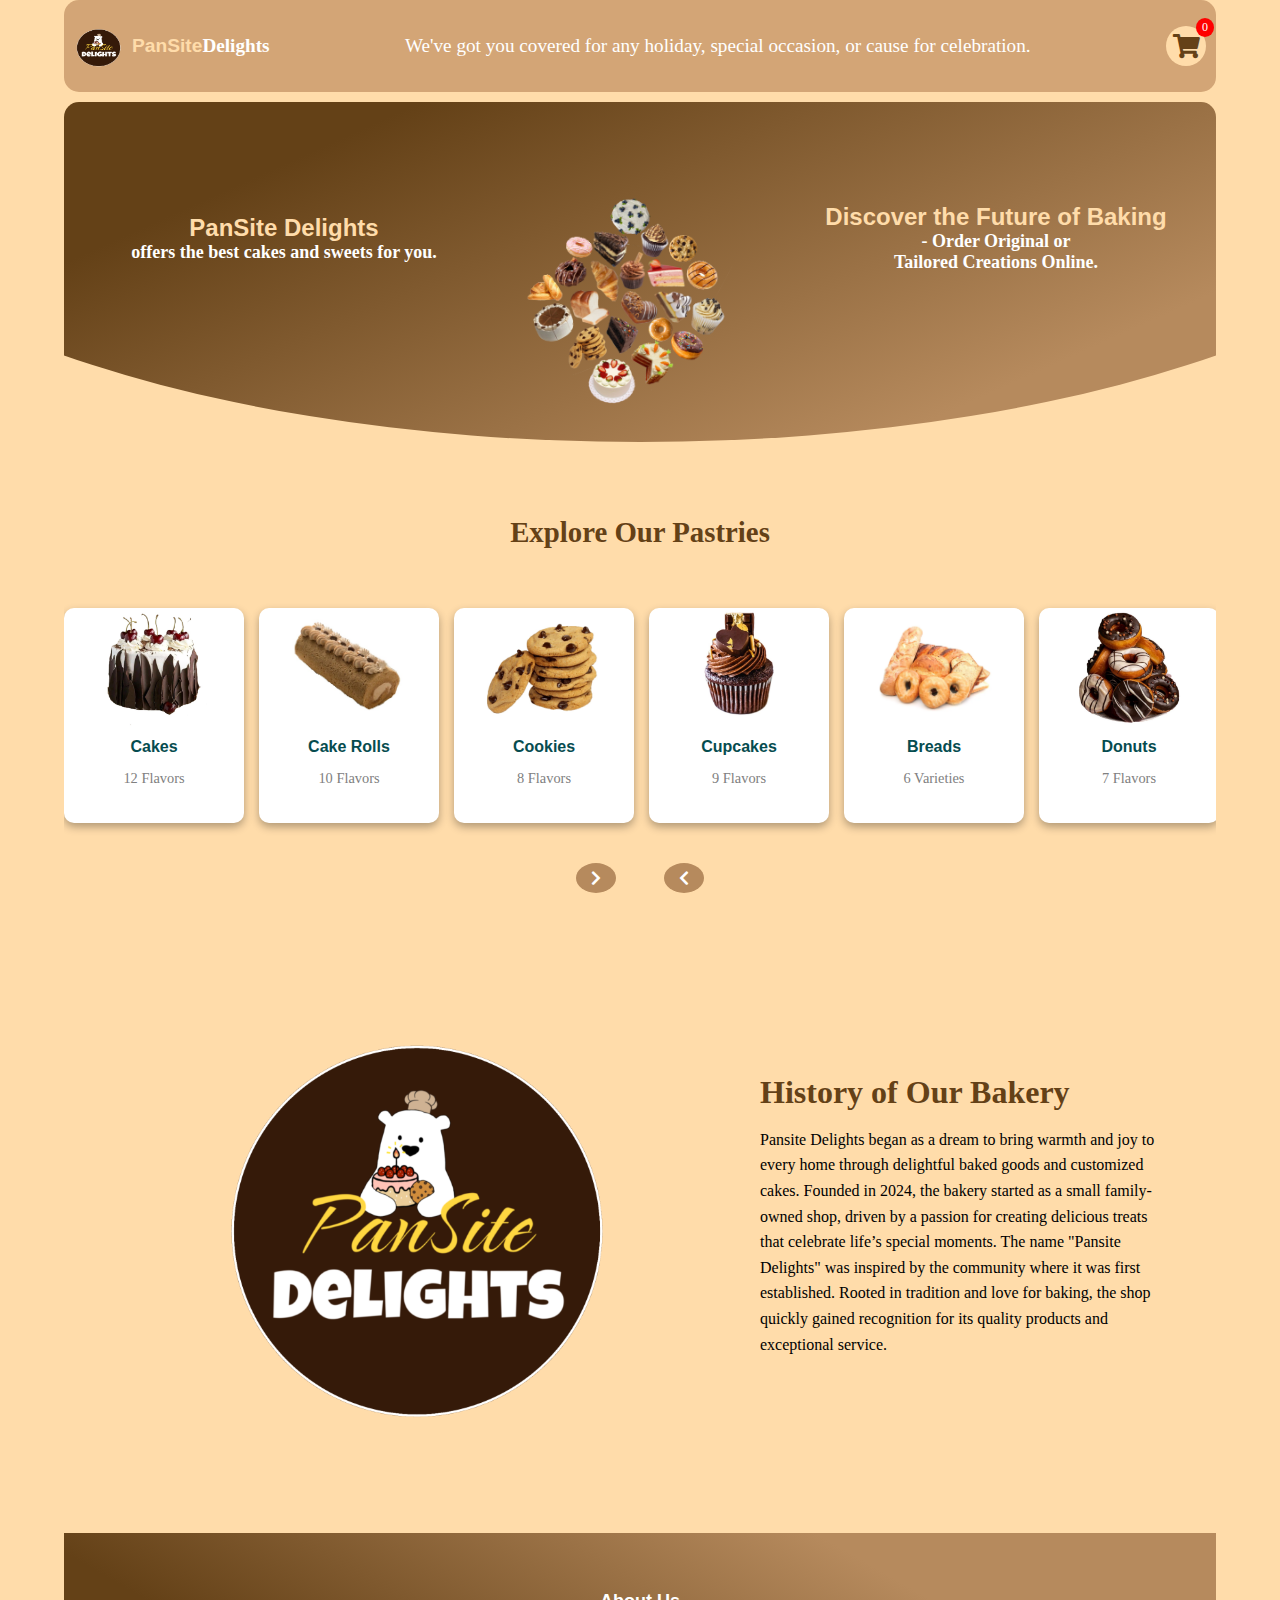
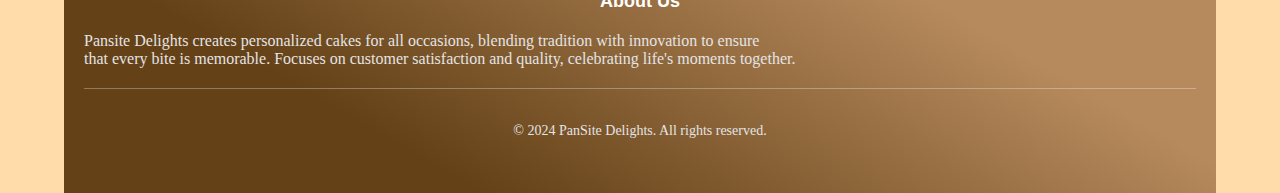
==== commit 3012ea72: "Update index.html" ====
--- a/index.html
+++ b/index.html
@@ -6,7 +6,6 @@
     <title>PanSite Delights</title>
     <link rel="stylesheet" href="style.css">
     <link href="https://cdnjs.cloudflare.com/ajax/libs/font-awesome/5.15.4/css/all.min.css" rel="stylesheet">
-
   </head>
   <body>
     
@@ -63,13 +62,14 @@
 
 
 <!-- Bill Display Section -->
-<div id="bill-container" class="modal" >
+<div id="bill-container" class="modal">
   <div class="modal-content">
     <h3>Bill Summary</h3>
-    <p id="bill-name"></p>
-    <p id="bill-datetime"></p>
-    <p id="bill-total"></p>
-    <button onclick="closeBill()" >Close</button>
+    <p id="bill-name"></p> <!-- Customer name -->
+    <p id="bill-datetime"></p> <!-- Pickup Date and Time -->
+    <div id="bill-items"></div> <!-- List of ordered items will appear here -->
+    <p id="bill-total"></p> <!-- Total cost -->
+    <button onclick="closeBill()">Close</button>
   </div>
 </div>
 
@@ -819,9 +819,9 @@
           <img src="./img/hbd.jpg" alt="Happy Birthday!">
         </div>
         <h4>Happy Birthday!</h4>
-        <p>₱1.90</p>
+        <p>₱50.00</p>
         <button class="add-to-cart-button" data-name="Happy Birthday!"
-          data-price="1.90"> Add to Cart</button>
+          data-price="50.00"> Add to Cart</button>
       </div>
 
       <div class="product-card">
@@ -1026,34 +1026,9 @@
       <h3>About Us</h3>
       <p>
         Pansite Delights creates personalized cakes for all occasions, blending tradition
-        with innovation to ensure every bite is memorable. They focus on customer satisfaction 
+        with innovation to ensure </p> <p> that every bite is memorable. Focuses on customer satisfaction 
         and quality, celebrating life's moments together.
-        
       </p>
-    </div>
-
-    <!-- Quick Links Section -->
-    <div class="footer-section">
-      <h3>Quick Links</h3>
-      <ul>
-        <li><a href="#">Home</a></li>
-        <li><a href="#">Shop</a></li>
-      </ul>
-    </div>
-
-    <!-- Newsletter Section -->
-    <div class="footer-section newsletter">
-      <h3>Newsletter</h3>
-      <form>
-        <input type="email" placeholder="Enter your email" required />
-        <button type="submit">Subscribe</button>
-      </form>
-      <div class="social-icons">
-        <a href="#" class="icon"><i class="fab fa-facebook-f"></i></a>
-        <a href="#" class="icon"><i class="fab fa-twitter"></i></a>
-        <a href="#" class="icon"><i class="fab fa-instagram"></i></a>
-        <a href="#" class="icon"><i class="fab fa-linkedin"></i></a>
-      </div>
     </div>
   </div>
 
@@ -1061,10 +1036,9 @@
     <p>&copy; 2024 PanSite Delights. All rights reserved.</p>
   </div>
 </footer>
-      </main>
-    </div>
+
 
     <script src="script.js"></script>
   </body>
 
-</html>+</html>
